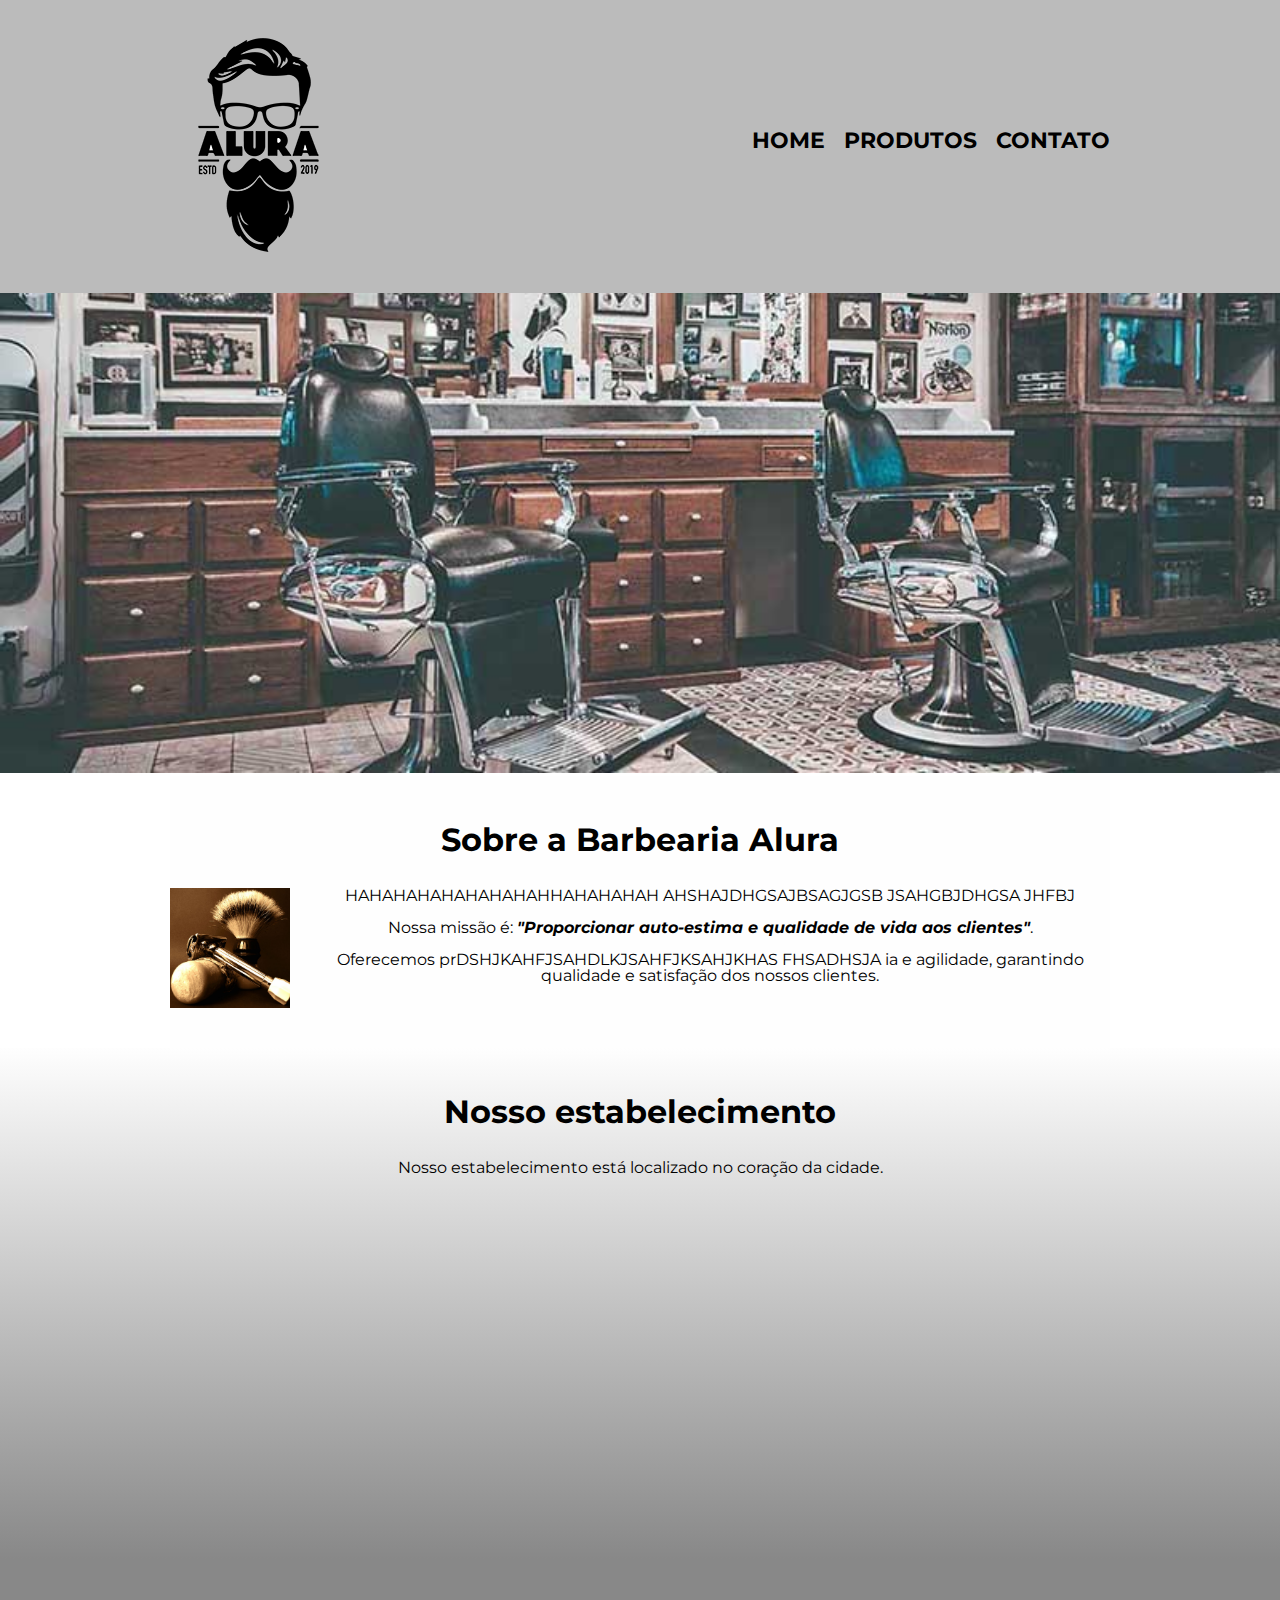
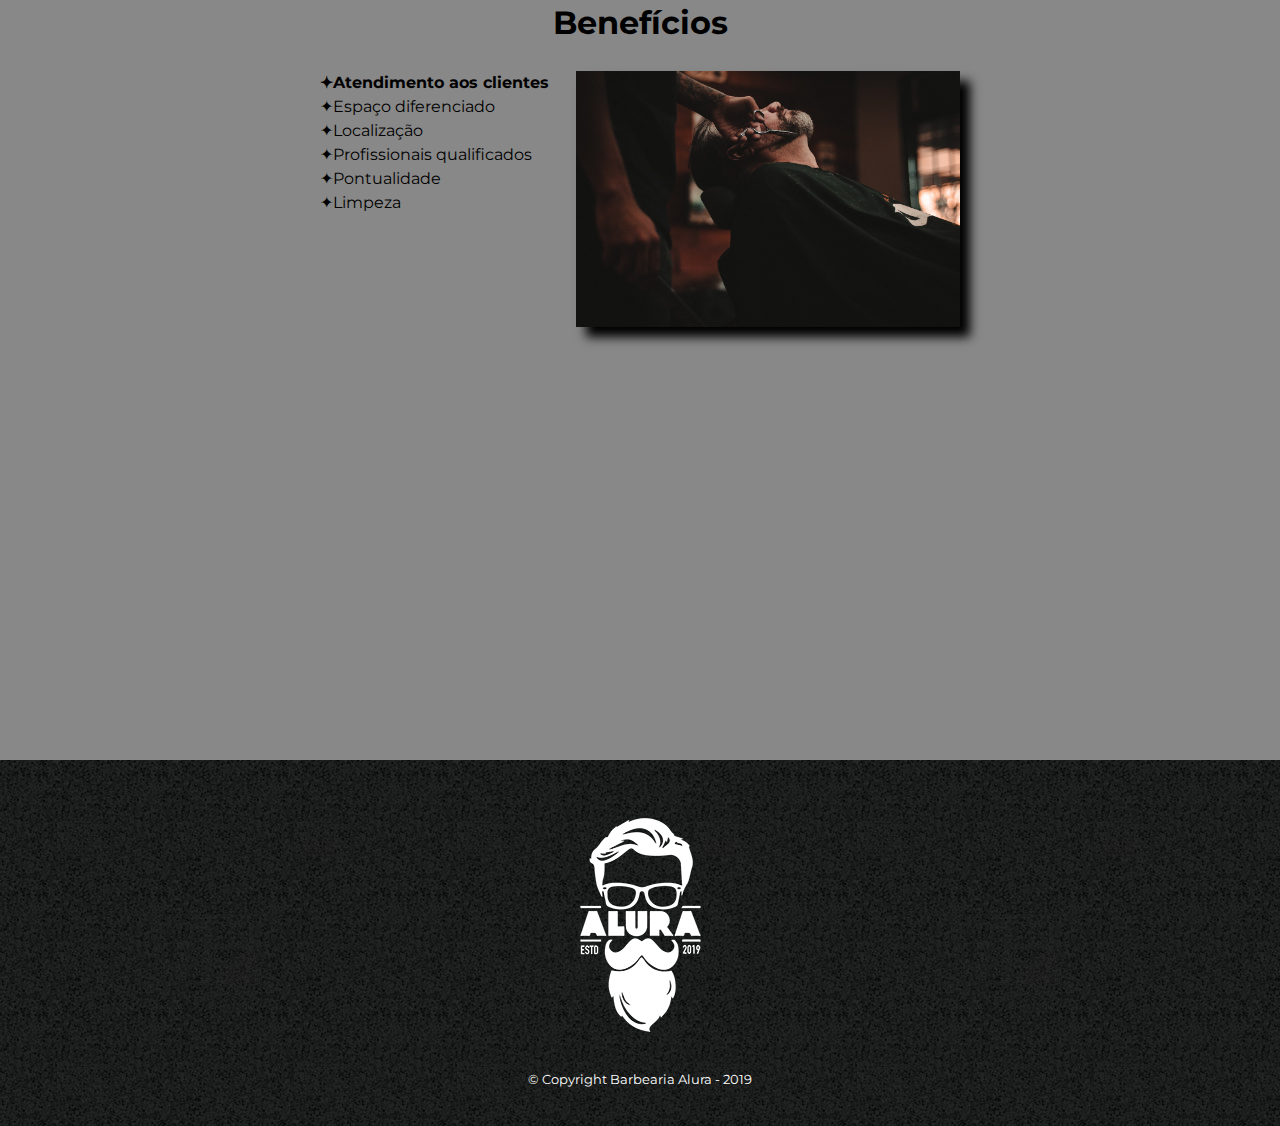
==== index copy.html @ 4cefe750 "Criando cópia do index f" ====
<!DOCTYPE html>
<html lang="pt-br">
    <head>
        <meta charset="UTF-8">
        <meta name="viewport" content="width=device-width">
        <title>Barbearia Alura</title>

        <link rel="stylesheet" href="reset.css">
        <link rel="stylesheet" href="style.css">
        <link href="https://fonts.googleapis.com/css2?family=Montserrat&display=swap" rel="stylesheet">
    </head>
    
    <body>
        <header>
            <div class="caixa">
                <h1><img src="logo.png"></h1>

                <nav>
                    <ul class="navegacao">
                        <li><a href="index.html">Home</a></li>
                        <li><a href="produtos.html">Produtos</a></li>
                        <li><a href="contato.html">Contato</a></li>
                    </ul>
                </nav>
            </div>
        </header>

        <img class="banner" src="banner.jpg">

        <main>
            <section class="principal">
                <h2 class="titulo-principal">Sobre a Barbearia Alura</h2>

                <img class="utensilios" src="utensilios.jpg" alt="Utensilios de um barbeiro">

                <p>HAHAHAHAHAHAHAHAHHAHAHAHAH AHSHAJDHGSAJBSAGJGSB JSAHGBJDHGSA JHFBJ</p>

                <p class="missao">Nossa missão é: <em><strong>"Proporcionar auto-estima e qualidade de vida aos clientes"</strong></em>.</p>

                <p>Oferecemos prDSHJKAHFJSAHDLKJSAHFJKSAHJKHAS
                    FHSADHSJA
                    ia e agilidade, garantindo qualidade e satisfação dos nossos clientes. </p>
            </section>

            <section class="mapa">
                <h3 class="titulo-principal">Nosso estabelecimento</h3>
                <p>Nosso estabelecimento está localizado no coração da cidade.</p>

                <div class="mapa-conteudo">
                    <iframe src="https://www.google.com/maps/embed?pb=!1m18!1m12!1m3!1d3656.4416010953337!2d-46.634628884970574!3d-23.58849046847996!2m3!1f0!2f0!3f0!3m2!1i1024!2i768!4f13.1!3m3!1m2!1s0x94ce5ba6816fe839%3A0xda8627521b8e4b90!2sAlura!5e0!3m2!1spt-BR!2sbr!4v1669984812520!5m2!1spt-BR!2sbr" width="100%" height="300" style="border:0;" allowfullscreen="" loading="lazy" referrerpolicy="no-referrer-when-downgrade"></iframe>
                </div>
            </section>

            <section class="beneficios">
                <h3 class="titulo-principal">Benefícios</h3>

                <div class="conteudo-beneficios">
                    <ul class="lista-beneficios">
                        <li class="itens">Atendimento aos clientes</li>
                        <li class="itens">Espaço diferenciado</li>
                        <li class="itens">Localização</li>
                        <li class="itens">Profissionais qualificados</li>
                        <li class="itens">Pontualidade</li>
                        <li class="itens">Limpeza</li>
                    </ul><img src="beneficios.jpg" class="imagem-beneficios">
                </div>
                <div class="video">
                    <iframe width="100%" height="315" src="https://www.youtube.com/embed/wcVVXUV0YUY" title="YouTube video player" frameborder="0" allow="accelerometer; autoplay; clipboard-write; encrypted-media; gyroscope; picture-in-picture" allowfullscreen></iframe>
                </div>
            </section>
        </main>

        <footer>
            <img src="logo-branco.png">
            <p class="copyright">&copy; Copyright Barbearia Alura - 2019</p>
        </footer>
    </body>

</html>
---- style.css ----
body {
    font-family: 'Montserrat', sans-serif;
}

/* Cabeçalho geral*/
header {
    background: #bbbbbb;
    padding: 20px;
}

.caixa {
    position: relative;
    width: 940px;
    margin: 0 auto;
}

nav {
    position: absolute;
    top: 110px;
    right: 0;
}

nav li {
    display: inline;
    margin: 0 0 0 15px;
}

nav a {
    text-transform: uppercase;
    color: black;
    font-weight: bold;
    font-size: 22px;
    text-decoration: none;
}

nav a:hover {
    color: #FF0000;
    text-decoration: underline;
}

/* INDEX.HTML */

.banner{
    width: 100%;
}

.titulo-principal {
    text-align: center;
    font-size: 2em;
    margin: 0 0 1em;
    clear: left;
    font-weight: bold;
}

.principal {
    padding: 3em 0;
    background: #fefefe;
    width: 940px;
    margin: 0 auto;
}

.principal p {
    text-align: center;
    margin: 0 0 1em;
}

.principal strong {
    font-weight: bold;
}

.principal em {
    font-style: italic;
}

.utensilios {
    width: 120px;
    float: left;
    margin: 0 20px 20px 0;
}

.mapa {
    padding: 3em 0;
    background: linear-gradient(#fefefe, #888888);
}

.mapa-conteudo {
    width: 940px;
    margin: 0 auto;
}

.mapa p {
    margin: 0 0 2em;
    text-align: center;
}

.beneficios {
    padding: 3em 0;
    background: #888888;
}

.conteudo-beneficios {
    width: 640px;
    margin: 0 auto;
}

.lista-beneficios {
    width: 40%;
    display: inline-block;
    vertical-align: top;
}

.itens {
    line-height: 1.5em;
}

.itens:first-child {
    font-weight: bold ;
}

.itens:before {
    content: "✦";
}

.imagem-beneficios {
    width: 60%;
    opacity: 1;
    transition: 400ms;
    box-shadow: 10px 10px 10px #000000;
}

.imagem-beneficios:hover {
    opacity: 0.3;
}

.video {
    width: 560px;
    margin: 2em auto;
}

/* PRODUTOS.HTML */

.produtos {
    width: 940px;
    margin: 0 auto;
    padding: 50px;
}

.produtos li {
    display: inline-block;
    text-align: center;
    width: 30%;
    vertical-align: top;
    margin: 0 1.5%;
    padding: 20px 20px;
    box-sizing: border-box;
    border: 2px solid #000000;
    border-radius: 10px;
    
}

.produtos li:hover {
    border-color: #FF0000;
}

.produtos li:active {
    border-color: #00FF00;
}

.produtos li:hover h2 {
    font-size: 31px;
}

.produtos h2 {
    font-size: 30px;
    font-weight: bold;
}

.produto-descricao {
    font-size: 18px;
}

.produto-preco {
    font-size: 22px;
    font-weight: bold;
    margin-top: 10px;
}


/* CONTATO.HTML */

.main-contato {
    width: 940px;
    margin: 0 auto;
}

form {
    margin: 40px 0;
}

form label, form legend {
    display: block;
    font-size: 20px;
    margin-bottom: 10px;
}

.input-padrao {
    display: block;
    margin-bottom: 10px;
    padding: 10px 25px;
    width: 50%;
}

.checkbox {
    margin: 20px 0;
}

.enviar {
    width: 40%;
    padding: 15px 0;
    background: orange;
    color: white;
    font-weight: bold;
    font-size: 18px;
    border: none;
    border-radius: 5px;
    transition: 1s all;
    cursor: pointer;
}

.enviar:hover {
    background: darkorange;
    transform: scale(1.2);
}

table {
    margin: 20px 40px;
}

thead {
    background: #555555;
    color: white;
    font-weight: bold;
}

td, th {
    border: 1px solid black;
    padding: 8px 15px;
}

/* RODAPÉ GERAL */

footer {
    text-align: center;
    background: url(bg.jpg);
    padding: 40px 0;
}

.copyright {
    color: #ffffff;
    font-size: 13px;
    margin-top: 20px;
}

/* RESPONSIVO */

@media screen and (max-width: 480px) {
    .caixa, .principal, .conteudo-beneficios, .mapa-conteudo, .video, .produtos, .main-contato, .enviar {
        width: auto;
    }

    h1 {
        text-align: center;
    }

    nav {
        position: static;
    }

    .lista-beneficios, .imagem-beneficios {
        width: 100%;
    }

    .produtos li {
        display: block;
        width: auto;
        margin-bottom: 20px;
    }

    label, legend, fieldset {
        text-align: center;
    }

    input, textarea {
        border: 1px solid #000000;
        margin: auto
    }

    .enviar {
        display: block;
    }

    table {
        margin: 20px auto ;
    }
 
}
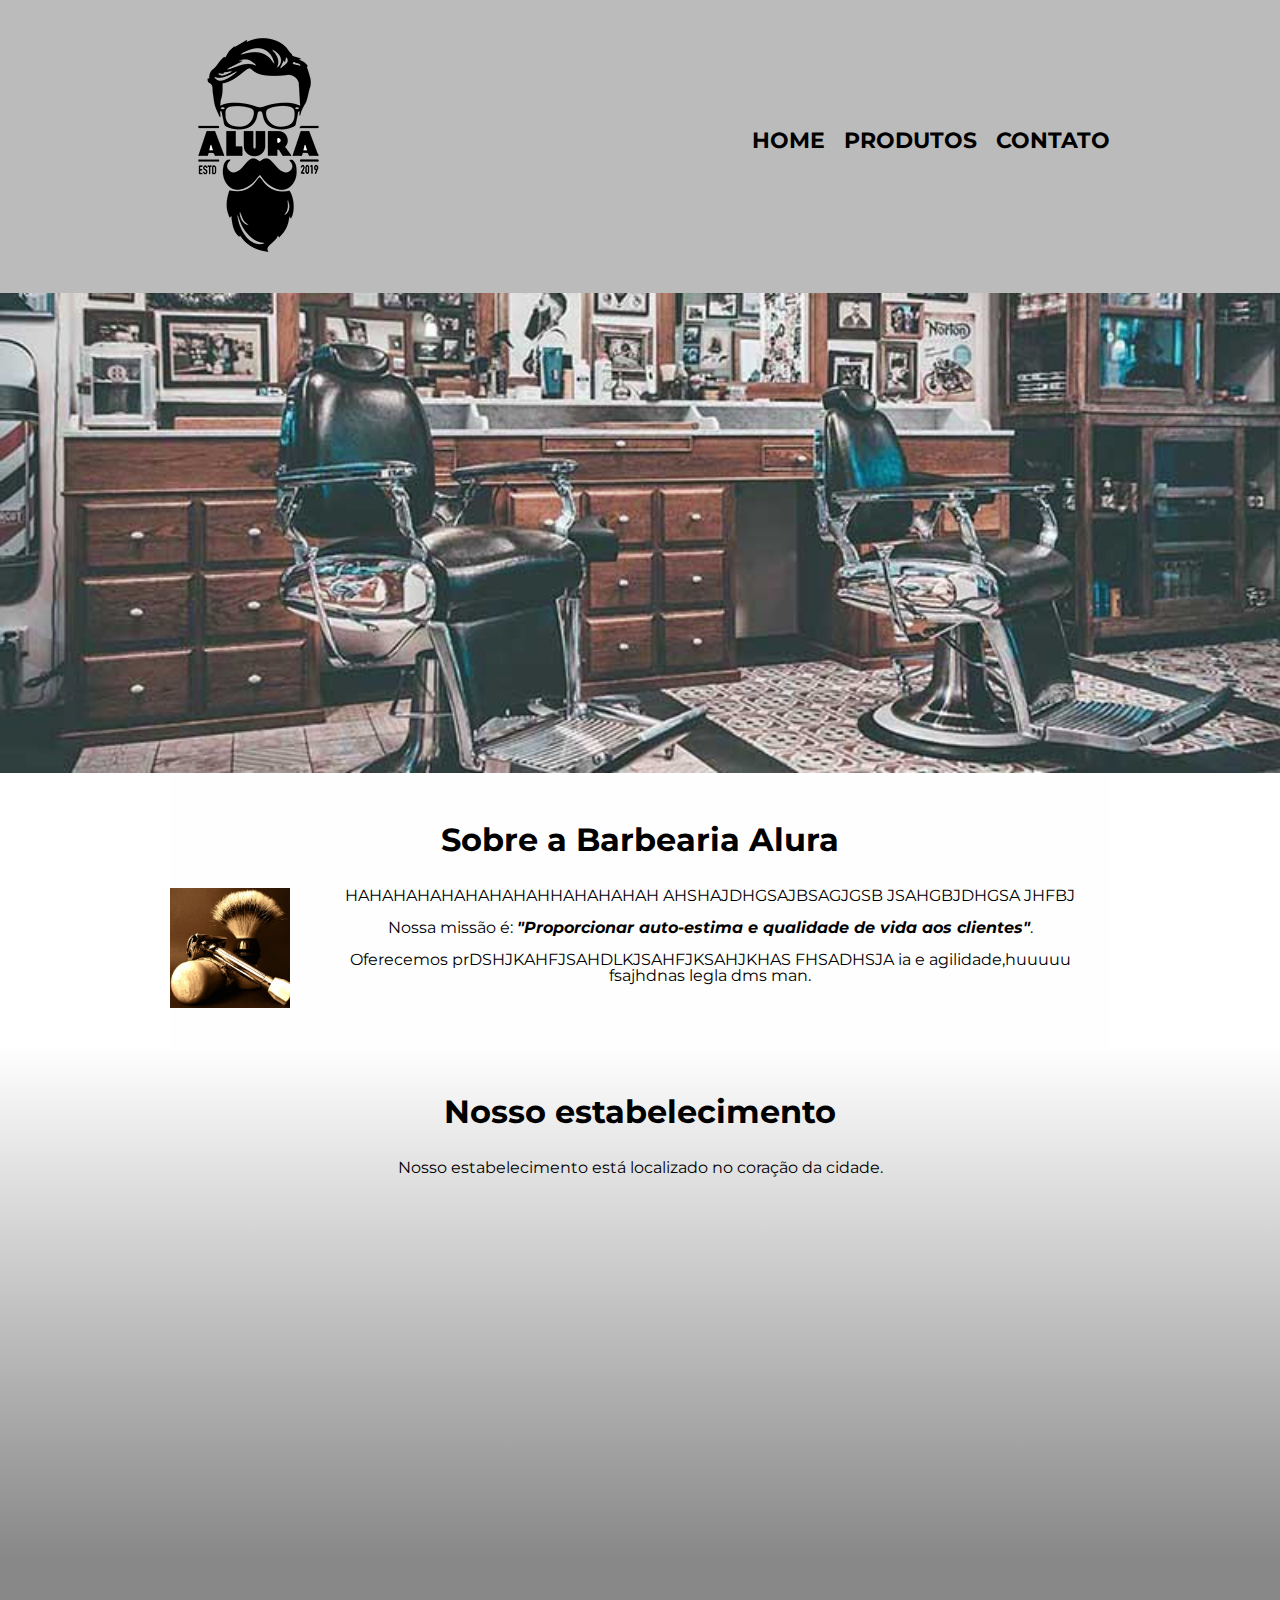
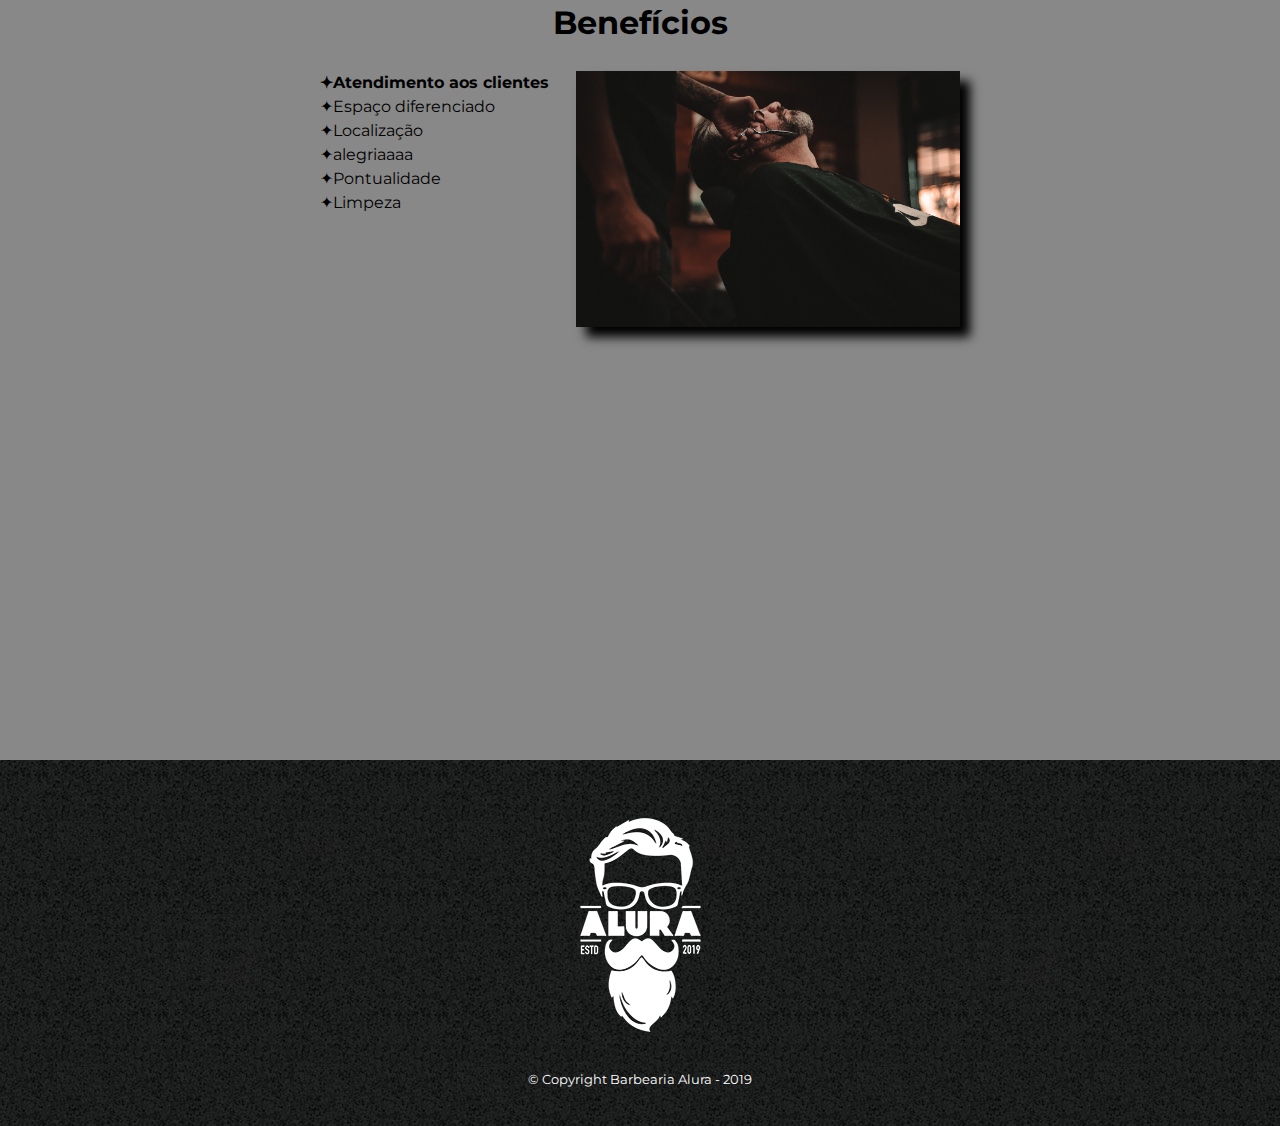
==== commit 38699bb3: "Alterando novamente o index cópia" ====
--- a/index copy.html
+++ b/index copy.html
@@ -39,7 +39,7 @@
 
                 <p>Oferecemos prDSHJKAHFJSAHDLKJSAHFJKSAHJKHAS
                     FHSADHSJA
-                    ia e agilidade, garantindo qualidade e satisfação dos nossos clientes. </p>
+                    ia e agilidade,huuuuu fsajhdnas legla dms man. </p>
             </section>
 
             <section class="mapa">
@@ -59,7 +59,7 @@
                         <li class="itens">Atendimento aos clientes</li>
                         <li class="itens">Espaço diferenciado</li>
                         <li class="itens">Localização</li>
-                        <li class="itens">Profissionais qualificados</li>
+                        <li class="itens">alegriaaaa</li>
                         <li class="itens">Pontualidade</li>
                         <li class="itens">Limpeza</li>
                     </ul><img src="beneficios.jpg" class="imagem-beneficios">
